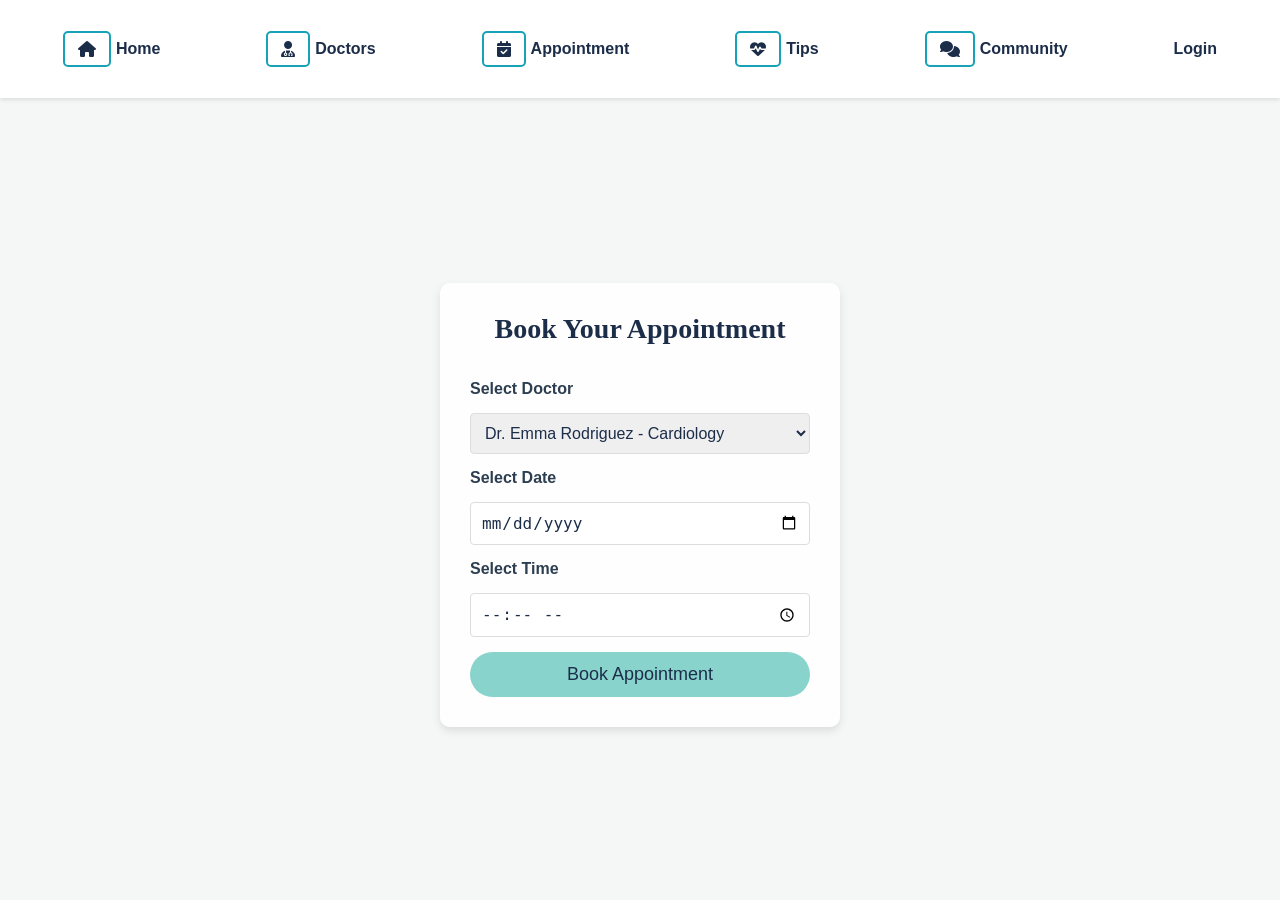
==== pages/appointments.html @ 43bcc20f "Initial commit: MediCommunity Web project" ====
<!DOCTYPE html>
<html lang="en">
<head>
    <meta charset="UTF-8">
    <meta name="viewport" content="width=device-width, initial-scale=1.0">
    <title>Book Appointment - HealthCare System</title>
    
<link  rel="stylesheet" href="../styles/appointment.css"/>
<link rel="stylesheet" href="https://cdnjs.cloudflare.com/ajax/libs/font-awesome/6.5.0/css/all.min.css" />
</head>


<body>
   <header>
    <nav>
        <ul>
            <li><a href="HomePage.HTML"><i class="fas fa-home"></i> Home</a></li>
            <li><a href="Doctors.HTML"><i class="fas fa-user-md"></i> Doctors</a></li>
            <li><a href="appointments.html"><i class="fas fa-calendar-check"></i> Appointment</a></li>
            <li><a href="Health-tips.html"><i class="fas fa-heartbeat"></i> Tips</a></li>
            <li><a href="community.html"><i class="fas fa-comments"></i> Community</a></li>
            <li><a href="index.html">Login</a></li>
        </ul>
    </nav>
</header>
<div class="header-spacer"></div>
    <div id="appointment-container">
        <div class="form-container">
            <h2>Book Your Appointment</h2>
            <form action="/submit_appointment" method="POST">
                <label for="doctor">Select Doctor</label>
                  <select id="doctor" name="doctor" required>
          <option value="Dr. Emma Rodriguez">Dr. Emma Rodriguez - Cardiology</option>
          <option value="Dr. Jacob Nguyen">Dr. Jacob Nguyen - Pediatrics</option>
          <option value="Dr. Michael Smith">Dr. Michael Smith - Dermatology</option>
          <option value="Dr. Sophia Patel">Dr. Sophia Patel - Orthopedics</option>
          <option value="Dr. Julia Clarke">Dr. Julia Clarke - Neurology</option>
          <option value="Dr. Lara Lee">Dr. Lara Lee - General Medicine</option>
          <option value="Dr. Andrew King">Dr. Andrew King - Gynecology</option>
          <option value="Dr. David Lee">Dr. David Lee - Urology</option>
          <option value="Dr. Clara Johnson">Dr. Clara Johnson - Ophthalmology</option>
          <option value="Dr. Paul Adams">Dr. Paul Adams - Endocrinology</option>
        </select>

                <label for="date">Select Date</label>
                <input type="date" id="date" name="date" required>

                <label for="time">Select Time</label>
                <input type="time" id="time" name="time" required>

                <button type="submit">Book Appointment</button>
            </form>
        </div>
    </div>
<!-- Doctor Info Modal -->
<div id="doctorModal" class="modal">
  <div class="modal-content">
    <span class="close">&times;</span>
    <h2 id="modalName"></h2>
    <p id="modalSpecialty"></p>
    <p id="modalExperience"></p>
    <p id="modalLocation"></p>
    <p id="modalAvailability"></p>
  </div>
</div>

<script>
const doctorSelect = document.getElementById("doctor");
const modal = document.getElementById("doctorModal");
const closeBtn = document.querySelector(".close");

doctorSelect.addEventListener("change", function() {
  const selectedOption = this.options[this.selectedIndex].text; 
  // Example: "Dr. Emma Rodriguez - Cardiology"

  // Split into name and specialty
  const [name, specialty] = selectedOption.split(" - ");

  // Fill modal
  document.getElementById("modalName").textContent = name;
  document.getElementById("modalSpecialty").textContent = "Specialty: " + (specialty || "N/A");
  document.getElementById("modalExperience").textContent = "Experience: (to be shown)";
  document.getElementById("modalLocation").textContent = "Location: (to be shown)";
  document.getElementById("modalAvailability").textContent = "Availability: (to be shown)";

  // Show modal
  modal.style.display = "block";
});

// Close modal
closeBtn.onclick = () => modal.style.display = "none";
window.onclick = (event) => { if (event.target == modal) modal.style.display = "none"; };
</script>


</body>
</html>
---- styles/appointment.css ----
/* Default styles (Desktop-First) - These are your desired desktop styles */
    * {
        margin: 0;
        padding: 0;
        box-sizing: border-box;
    }

    body {
        font-family: 'Montserrat', sans-serif;
        background: #f4f7f6;
        color: #1C2D4A;
        overflow-x: hidden;
    }

    header {
        background-color: rgba(255, 255, 255, 0.95);
        position: fixed;
        top: 0;
        width: 100%;
        padding: 23px 0; /* Desktop padding */
        z-index: 10;
        box-shadow: 0 2px 4px rgba(0,0,0,0.1);
        /* Adding a temporary background to header for visual debugging */
        /* background-color: rgba(255, 99, 71, 0.95); /* Tomato red for visibility */
    }

    nav ul {
        display: flex;
        justify-content: center;
        list-style: none;
        padding: 0 10px;
        align-items: stretch;
        min-height: 40px;
    }

    nav ul li {
        flex-grow: 1;
        flex-shrink: 1;
        flex-basis: auto;
        margin: 0;
        text-align: center;
        padding: 0 5px;
    }

    nav ul li a {
        text-decoration: none;
        color: #1C2D4A;
        font-weight: 600;
        font-size: 16px;
        transition: color 0.3s ease;
        white-space: nowrap;
        display: flex;
        align-items: center;
        justify-content: center;
        padding: 8px 0;
        height: 100%;
    }

    nav ul li a:hover {
        color: #17a2b8;
        background-color: #f8f9fa;
        border-color: #138496;
    }

    nav ul li a i {
        margin-right: 5px;
        transition: transform 0.2s ease-in-out;
        border: 2px solid #17a2b8;
        padding: 8px 13px;
        border-radius: 5px;
        display: inline-block;
        flex-shrink: 0;
    }

    nav ul li a[href="login.html"] {
        border: 2px solid #17a2b8;
        padding: 8px 13px;
        border-radius: 5px;
        display: inline-flex;
        justify-content: center;
        align-items: center;
        height: auto;
    }

    nav ul li a[href="login.html"]:hover {
        background-color: #f8f9fa;
        color: #17a2b8;
        border-color: #138496;
    }

    /* --- NEW SPACER DIV STYLES --- */
    .header-spacer {
        /* Set this height to be exactly the height of your fixed header + desired gap */
        height: 140px; /* Example: If header is ~70px, this gives 100px gap */
        width: 100%;
        /* Add a temporary background for visual debugging */
        /* background-color: yellowgreen; /* For visibility */
    }

    main {
        /* Remove margin-top here as the spacer now handles the vertical offset */
        margin-top: 0;
        padding-top: 20px; /* Keep internal padding for main's content */
        /* Adding a temporary background to main for visual debugging */
        /* background-color: lightblue; /* For visibility */
    }

    #appointment-container {
        display: flex;
        justify-content: center;
        align-items: center;
        width: 100%;
        /* Adjust min-height to take remaining viewport height *after* the spacer */
        min-height: calc(100vh - 170px); /* Subtract the spacer height */
        padding: 90px;
    }

    /* Form Box Styling */
    .form-container {
        width: 400px;
        max-width: 95%;
        padding: 30px;
        background: rgba(255, 255, 255, 0.9);
        border-radius: 10px;
        box-shadow: 0px 4px 8px rgba(0, 0, 0, 0.1);
        display: flex;
        flex-direction: column;
        gap: 15px;
        margin: 0 auto;
    }

    /* Heading inside the form */
    h2 {
        text-align: center;
        color: #1C2D4A;
        font-family: 'Playfair Display', serif;
        margin-bottom: 20px;
        font-size: 28px;
    }

    /* Form Styling */
    form {
        display: flex;
        flex-direction: column;
        gap: 15px;
    }

    form label {
        color: #2c3e50;
        font-weight: bold;
        font-size: 16px;
    }

    form input,
    form select,
    form textarea {
        padding: 10px;
        border: 1px solid #ddd;
        border-radius: 4px;
        font-size: 16px;
        color: #1C2D4A;
    }

    form button {
        padding: 12px;
        background-color: #88D4CC;
        color: #1C2D4A;
        border: none;
        border-radius: 30px;
        font-size: 18px;
        cursor: pointer;
        transition: background-color 0.3s ease;
    }

    form button:hover {
        background-color: #1C2D4A;
        color: #fff;
    }
.modal {
  display: none; 
  position: fixed; 
  z-index: 1000; 
  left: 0; 
  top: 0; 
  width: 100%; 
  height: 100%; 
  background-color: rgba(0,0,0,0.6);
}

.modal-content {
  background: #fff;
  margin: 10% auto;
  padding: 20px;
  border-radius: 8px;
  width: 60%;
  animation: fadeIn 0.3s ease-in-out;
}

.close {
  float: right;
  font-size: 24px;
  cursor: pointer;
}

@keyframes fadeIn {
  from {opacity: 0; transform: translateY(-20px);}
  to {opacity: 1; transform: translateY(0);}
}
    /* --- Media Query for Smaller Desktop/Tablet Screens (e.g., up to 992px) --- */
    @media (max-width: 992px) {
        nav ul li {
            padding: 0 3px;
        }
        nav ul li a {
            font-size: 15px;
        }
        nav ul li a i {
            margin-right: 3px;
            padding: 6px 10px;
        }
        nav ul li a[href="login.html"] {
            padding: 6px 10px;
        }
        /* No change to spacer height here unless the header's height changes significantly */
    }

    /* --- Media Query for Mobile/Tablet Screens (e.g., up to 768px) --- */
    @media (max-width: 768px) {
        header {
            padding: 18px 0;
        }
        /* Adjust the spacer height to match the new, potentially smaller header height + desired gap */
        .header-spacer {
            height: 75px; /* Example: Header height ~60px + 40px gap */
        }
        nav ul {
            padding: 0 5px;
        }
        nav ul li {
            padding: 0 2px;
        }
        nav ul li a {
            font-size: 14px;
        }
        nav ul li a i {
            margin-right: 2px;
            padding: 5px 8px;
        }
        nav ul li a[href="login.html"] {
            padding: 5px 8px;
        }
        main {
            margin-top: 0; /* Still handled by spacer */
        }
        #appointment-container {
            /* Adjust min-height to subtract the NEW spacer height for this breakpoint */
            min-height: calc(100vh - 100px);
            padding: 50px;
        }
        .form-container {
            padding: 25px;
        }
        h2 {
            font-size: 26px;
        }
    }

    /* --- Media Query for Small Mobile Screens (e.g., up to 576px) --- */
    @media (max-width: 576px) {
        header {
            padding: 10px 0;
        }
        /* Adjust the spacer height */
        .header-spacer {
            height: 80px; /* Example: Header height ~50px + 30px gap */
        }
        nav ul {
            padding: 0 2px;
            min-height: auto;
        }
        nav ul li {
            padding: 0 1px;
        }
        nav ul li a {
            font-size: 12px;
            padding: 4px 0;
        }
        nav ul li a i {
            margin-right: 0px;
            padding: 4px 6px;
        }
        nav ul li a[href="login.html"] {
            padding: 4px 6px;
        }
        main {
            margin-top: 0; /* Still handled by spacer */
        }
        #appointment-container {
            /* Adjust min-height to subtract the NEW spacer height for this breakpoint */
            min-height: calc(100vh - 80px);
            padding: 20px;
        }
        .form-container {
            padding: 15px;
        }
        h2 {
            font-size: 22px;
        }
        form label {
            font-size: 14px;
        }
    }

    /* --- Critical Fallback: Hamburger Menu / Stacking for extremely small screens --- */
    @media (max-width: 420px) {
        header {
            /* Consider even less padding if the header gets very compressed */
            padding: 5px 0;
        }
        /* Adjust the spacer height for the smallest screens */
        .header-spacer {
            height: 60px; /* Example: Header height ~40px + 20px gap */
        }
        nav ul {
            flex-direction: column;
            align-items: center;
            padding: 0;
        }
        nav ul li {
            width: 100%;
            margin: 5px 0;
            padding: 0;
        }
        nav ul li a {
            font-size: 16px;
            padding: 10px 0;
            display: flex;
            justify-content: center;
            align-items: center;
        }
        nav ul li a i {
            margin-right: 10px;
            padding: 8px 13px;
        }
        nav ul li a[href="login.html"] {
            padding: 8px 13px;
        }
        main {
            margin-top: 0; /* Still handled by spacer */
        }
        #appointment-container {
            /* Adjust min-height to subtract the NEW spacer height for this breakpoint */
            min-height: calc(100vh - 60px);
            padding: 10px;
        }
        .form-container {
            width: 98%;
            padding: 10px;
        }
    }
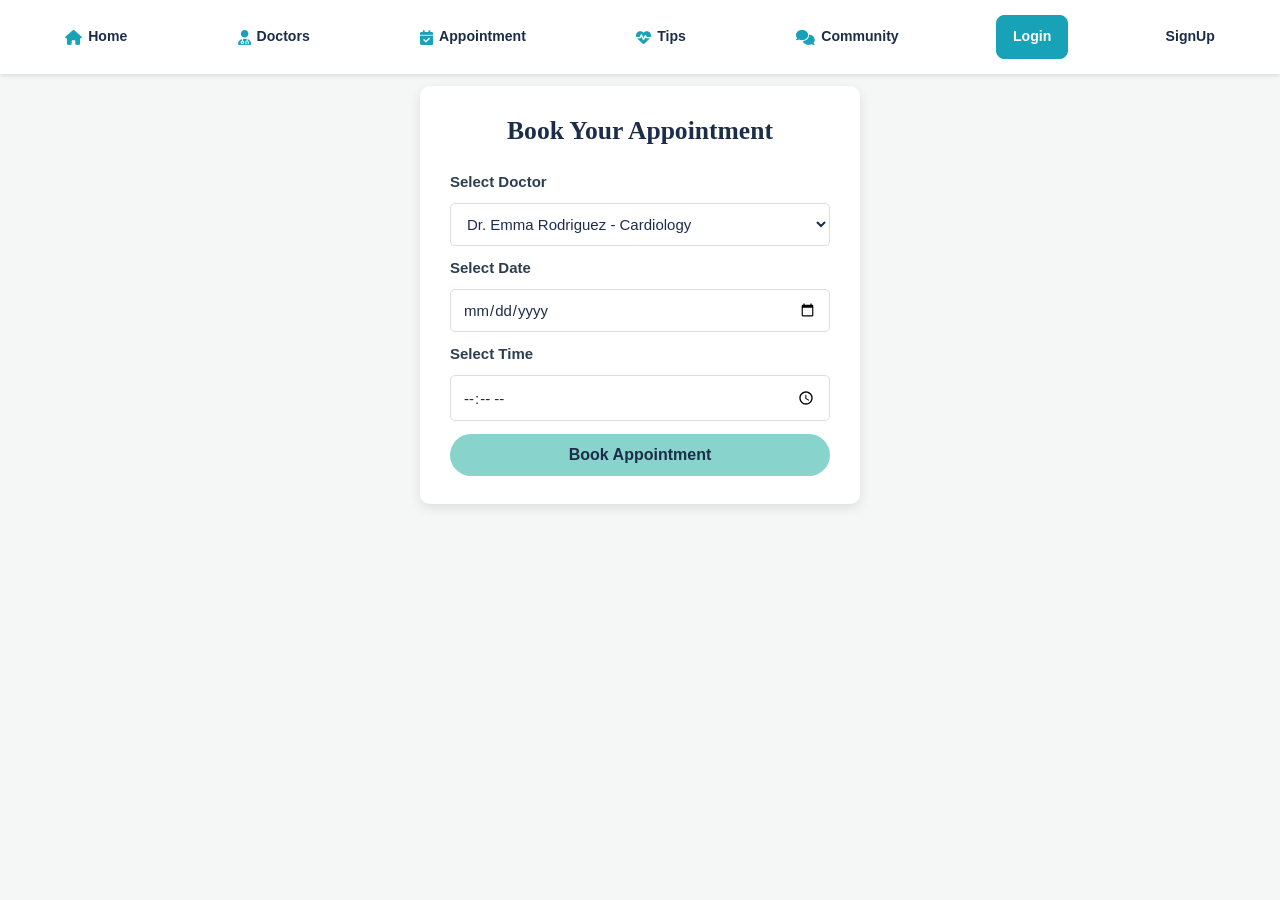
==== commit 09ead111: "Update MediCommunity pages and responsive design" ====
--- a/pages/appointments.html
+++ b/pages/appointments.html
@@ -4,7 +4,7 @@
     <meta charset="UTF-8">
     <meta name="viewport" content="width=device-width, initial-scale=1.0">
     <title>Book Appointment - HealthCare System</title>
-    
+
 <link  rel="stylesheet" href="../styles/appointment.css"/>
 <link rel="stylesheet" href="https://cdnjs.cloudflare.com/ajax/libs/font-awesome/6.5.0/css/all.min.css" />
 </head>
@@ -15,11 +15,12 @@
     <nav>
         <ul>
             <li><a href="HomePage.HTML"><i class="fas fa-home"></i> Home</a></li>
-            <li><a href="Doctors.HTML"><i class="fas fa-user-md"></i> Doctors</a></li>
+            <li><a href="Doctors.html"><i class="fas fa-user-md"></i> Doctors</a></li>
             <li><a href="appointments.html"><i class="fas fa-calendar-check"></i> Appointment</a></li>
             <li><a href="Health-tips.html"><i class="fas fa-heartbeat"></i> Tips</a></li>
             <li><a href="community.html"><i class="fas fa-comments"></i> Community</a></li>
             <li><a href="index.html">Login</a></li>
+            <li><a href="signup.html">SignUp</a> </li>
         </ul>
     </nav>
 </header>
@@ -70,7 +71,7 @@
 const closeBtn = document.querySelector(".close");
 
 doctorSelect.addEventListener("change", function() {
-  const selectedOption = this.options[this.selectedIndex].text; 
+  const selectedOption = this.options[this.selectedIndex].text;
   // Example: "Dr. Emma Rodriguez - Cardiology"
 
   // Split into name and specialty
--- a/styles/appointment.css
+++ b/styles/appointment.css
@@ -1,360 +1,521 @@
-/* Default styles (Desktop-First) - These are your desired desktop styles */
-    * {
+/* =========================
+   1. GENERAL RESET & COLORS
+========================= */
+
+* {
+    margin: 0;
+    padding: 0;
+    box-sizing: border-box;
+}
+
+html {
+    width: 100%;
+    scroll-behavior: smooth;
+}
+
+body {
+    font-family: 'Montserrat', sans-serif;
+    background: #f4f7f6;
+    color: #1C2D4A;
+    min-height: 100vh;
+    overflow-x: clip;
+}
+
+/* =========================
+   2. FIXED NAVBAR
+========================= */
+
+header {
+    background-color: rgba(255, 255, 255, 0.95);
+    position: fixed;
+    top: 0;
+    left: 0;
+    width: 100%;
+    padding: 16px 0;
+    z-index: 100;
+    box-shadow: 0 2px 4px rgba(0, 0, 0, 0.1);
+}
+
+nav ul {
+    display: flex;
+    justify-content: center;
+    align-items: center;
+    list-style: none;
+    padding: 0 12px;
+    min-height: 40px;
+    gap: 4px;
+}
+
+nav ul li {
+    flex: 1 1 auto;
+    min-width: 0;
+    text-align: center;
+    padding: 0 4px;
+}
+
+nav ul li a {
+    text-decoration: none;
+    color: #1C2D4A;
+    font-weight: 600;
+    font-size: clamp(14px, 1.1vw, 17px);
+    white-space: nowrap;
+    display: inline-flex;
+    align-items: center;
+    justify-content: center;
+    gap: 6px;
+    min-height: 44px;
+    padding: 8px 12px;
+    border: 1px solid transparent;
+    border-radius: 8px;
+    line-height: 1.4;
+    transition:
+        color 0.25s ease,
+        background-color 0.25s ease,
+        border-color 0.25s ease;
+}
+
+/* Navbar icons */
+
+nav ul li a i {
+    display: inline-flex;
+    align-items: center;
+    justify-content: center;
+    color: #17a2b8;
+    font-size: 15px;
+    transition: transform 0.25s ease;
+    border: none;
+    padding: 0;
+    border-radius: 0;
+}
+
+/* Hover effect — matches Home.css */
+
+nav ul li a:hover {
+    color: #138496;
+    background: #f0f9fa;
+    border-color: #d8eff1;
+}
+
+nav ul li a:hover i {
+    transform: translateY(-1px);
+}
+
+/* Login link — normal state */
+
+nav ul li a[href="index.html"],
+nav ul li a[href="login.html"] {
+    padding: 9px 16px;
+    color: #ffffff;
+    background: #17a2b8;
+    border-color: #17a2b8;
+    border-radius: 8px;
+}
+
+/* Login link — hover state */
+
+nav ul li a[href="index.html"]:hover,
+nav ul li a[href="login.html"]:hover {
+    color: #ffffff;
+    background: #138496;
+    border-color: #138496;
+}
+
+/* Keyboard accessibility */
+
+nav a:focus-visible {
+    outline: 3px solid #73d0dc;
+    outline-offset: 3px;
+}
+
+/* =========================
+   3. HEADER SPACER
+========================= */
+
+.header-spacer {
+    height: 82px;
+    width: 100%;
+}
+
+/* =========================
+   4. MAIN APPOINTMENT SECTION
+========================= */
+
+main {
+    margin: 0;
+    padding: 0;
+}
+
+#appointment-container {
+    display: flex;
+    justify-content: center;
+    align-items: flex-start;
+    width: 100%;
+    min-height: calc(100vh - 82px);
+    padding: 12px 24px 35px;
+}
+
+/* =========================
+   5. APPOINTMENT FORM
+========================= */
+
+.form-container {
+    width: 100%;
+    max-width: 440px;
+    padding: 28px 30px;
+    background: rgba(255, 255, 255, 0.95);
+    border-radius: 10px;
+    box-shadow: 0 4px 12px rgba(0, 0, 0, 0.1);
+    display: flex;
+    flex-direction: column;
+    gap: 14px;
+    margin: 0 auto;
+}
+
+h2 {
+    text-align: center;
+    color: #1C2D4A;
+    font-family: 'Playfair Display', serif;
+    margin-bottom: 12px;
+    font-size: clamp(24px, 2vw, 29px);
+    line-height: 1.3;
+}
+
+form {
+    display: flex;
+    flex-direction: column;
+    gap: 13px;
+    width: 100%;
+}
+
+form label {
+    color: #2c3e50;
+    font-weight: 600;
+    font-size: 15px;
+}
+
+form input,
+form select,
+form textarea {
+    width: 100%;
+    min-width: 0;
+    padding: 11px 12px;
+    border: 1px solid #ddd;
+    border-radius: 5px;
+    font-family: inherit;
+    font-size: 15px;
+    color: #1C2D4A;
+    background: #fff;
+}
+
+form input:focus,
+form select:focus,
+form textarea:focus {
+    outline: 2px solid rgba(23, 162, 184, 0.3);
+    border-color: #17a2b8;
+}
+
+form textarea {
+    min-height: 90px;
+    resize: vertical;
+}
+
+form button {
+    width: 100%;
+    padding: 12px;
+    background-color: #88D4CC;
+    color: #1C2D4A;
+    border: none;
+    border-radius: 30px;
+    font-family: inherit;
+    font-size: 16px;
+    font-weight: 600;
+    cursor: pointer;
+    transition: background-color 0.3s ease, color 0.3s ease;
+}
+
+form button:hover {
+    background-color: #1C2D4A;
+    color: #fff;
+}
+
+/* =========================
+   6. MODAL
+========================= */
+
+.modal {
+    display: none;
+    position: fixed;
+    z-index: 1000;
+    inset: 0;
+    width: 100%;
+    height: 100%;
+    overflow-y: auto;
+    background-color: rgba(0, 0, 0, 0.6);
+    padding: 24px 16px;
+}
+
+.modal-content {
+    background: #fff;
+    margin: 5vh auto;
+    padding: 24px;
+    border-radius: 8px;
+    width: 100%;
+    max-width: 650px;
+    max-height: 90vh;
+    overflow-y: auto;
+    animation: fadeIn 0.3s ease-in-out;
+}
+
+.close {
+    float: right;
+    font-size: 24px;
+    cursor: pointer;
+}
+
+@keyframes fadeIn {
+    from {
+        opacity: 0;
+        transform: translateY(-20px);
+    }
+
+    to {
+        opacity: 1;
+        transform: translateY(0);
+    }
+}
+
+/* =========================
+   7. LAPTOPS & SMALL DESKTOPS
+========================= */
+
+@media (min-width: 993px) {
+    header {
+        padding: 15px 0;
+    }
+
+    .header-spacer {
+        height: 78px;
+    }
+
+    #appointment-container {
+        min-height: calc(100vh - 78px);
+        padding-top: 8px;
+        padding-bottom: 30px;
+    }
+
+    .form-container {
+        max-width: 440px;
+        padding: 28px 30px;
+    }
+}
+
+/* =========================
+   8. TABLETS
+========================= */
+
+@media (max-width: 992px) {
+    header {
+        padding: 12px 0;
+    }
+
+    nav ul {
+        gap: 2px;
+        padding: 0 6px;
+    }
+
+    nav ul li {
+        padding: 0 2px;
+    }
+
+    nav ul li a {
+        font-size: 13px;
+        gap: 3px;
+        padding: 7px 3px;
+    }
+
+    nav ul li a i {
+        padding: 5px 7px;
+    }
+
+    nav ul li a[href="login.html"] {
+        padding: 6px 8px;
+    }
+
+    .header-spacer {
+        height: 68px;
+    }
+
+    #appointment-container {
+        min-height: calc(100vh - 68px);
+        padding: 12px 20px 30px;
+    }
+
+    .form-container {
+        max-width: 420px;
+        padding: 25px;
+    }
+}
+
+/* =========================
+   9. MOBILE
+========================= */
+
+@media (max-width: 600px) {
+    header {
+        padding: 8px 0;
+    }
+
+    nav ul {
+        padding: 0 5px;
+        gap: 1px;
+    }
+
+    nav ul li {
+        padding: 0 1px;
+    }
+
+    nav ul li a {
+        font-size: 11px;
+        gap: 3px;
+        padding: 6px 2px;
+        white-space: normal;
+        overflow-wrap: anywhere;
+    }
+
+    nav ul li a i {
+        padding: 4px 5px;
         margin: 0;
-        padding: 0;
-        box-sizing: border-box;
-    }
-
-    body {
-        font-family: 'Montserrat', sans-serif;
-        background: #f4f7f6;
-        color: #1C2D4A;
-        overflow-x: hidden;
-    }
-
-    header {
-        background-color: rgba(255, 255, 255, 0.95);
-        position: fixed;
-        top: 0;
-        width: 100%;
-        padding: 23px 0; /* Desktop padding */
-        z-index: 10;
-        box-shadow: 0 2px 4px rgba(0,0,0,0.1);
-        /* Adding a temporary background to header for visual debugging */
-        /* background-color: rgba(255, 99, 71, 0.95); /* Tomato red for visibility */
-    }
-
-    nav ul {
-        display: flex;
-        justify-content: center;
-        list-style: none;
-        padding: 0 10px;
-        align-items: stretch;
-        min-height: 40px;
-    }
-
-    nav ul li {
-        flex-grow: 1;
-        flex-shrink: 1;
-        flex-basis: auto;
-        margin: 0;
-        text-align: center;
-        padding: 0 5px;
-    }
-
-    nav ul li a {
-        text-decoration: none;
-        color: #1C2D4A;
-        font-weight: 600;
-        font-size: 16px;
-        transition: color 0.3s ease;
-        white-space: nowrap;
-        display: flex;
-        align-items: center;
-        justify-content: center;
-        padding: 8px 0;
-        height: 100%;
-    }
-
-    nav ul li a:hover {
-        color: #17a2b8;
-        background-color: #f8f9fa;
-        border-color: #138496;
-    }
-
-    nav ul li a i {
-        margin-right: 5px;
-        transition: transform 0.2s ease-in-out;
-        border: 2px solid #17a2b8;
-        padding: 8px 13px;
-        border-radius: 5px;
-        display: inline-block;
-        flex-shrink: 0;
     }
 
     nav ul li a[href="login.html"] {
-        border: 2px solid #17a2b8;
-        padding: 8px 13px;
-        border-radius: 5px;
-        display: inline-flex;
-        justify-content: center;
-        align-items: center;
-        height: auto;
-    }
-
-    nav ul li a[href="login.html"]:hover {
-        background-color: #f8f9fa;
-        color: #17a2b8;
-        border-color: #138496;
-    }
-
-    /* --- NEW SPACER DIV STYLES --- */
+        padding: 5px 4px;
+    }
+
     .header-spacer {
-        /* Set this height to be exactly the height of your fixed header + desired gap */
-        height: 140px; /* Example: If header is ~70px, this gives 100px gap */
-        width: 100%;
-        /* Add a temporary background for visual debugging */
-        /* background-color: yellowgreen; /* For visibility */
-    }
-
-    main {
-        /* Remove margin-top here as the spacer now handles the vertical offset */
-        margin-top: 0;
-        padding-top: 20px; /* Keep internal padding for main's content */
-        /* Adding a temporary background to main for visual debugging */
-        /* background-color: lightblue; /* For visibility */
+        height: 60px;
     }
 
     #appointment-container {
-        display: flex;
-        justify-content: center;
-        align-items: center;
-        width: 100%;
-        /* Adjust min-height to take remaining viewport height *after* the spacer */
-        min-height: calc(100vh - 170px); /* Subtract the spacer height */
-        padding: 90px;
-    }
-
-    /* Form Box Styling */
+        min-height: calc(100vh - 60px);
+        padding: 12px 14px 24px;
+    }
+
     .form-container {
-        width: 400px;
-        max-width: 95%;
-        padding: 30px;
-        background: rgba(255, 255, 255, 0.9);
-        border-radius: 10px;
-        box-shadow: 0px 4px 8px rgba(0, 0, 0, 0.1);
-        display: flex;
-        flex-direction: column;
-        gap: 15px;
-        margin: 0 auto;
-    }
-
-    /* Heading inside the form */
+        max-width: 440px;
+        padding: 22px 20px;
+        gap: 12px;
+    }
+
     h2 {
-        text-align: center;
-        color: #1C2D4A;
-        font-family: 'Playfair Display', serif;
-        margin-bottom: 20px;
-        font-size: 28px;
-    }
-
-    /* Form Styling */
+        font-size: 24px;
+        margin-bottom: 8px;
+    }
+
     form {
-        display: flex;
-        flex-direction: column;
-        gap: 15px;
+        gap: 12px;
     }
 
     form label {
-        color: #2c3e50;
-        font-weight: bold;
-        font-size: 16px;
+        font-size: 14px;
     }
 
     form input,
     form select,
     form textarea {
-        padding: 10px;
-        border: 1px solid #ddd;
-        border-radius: 4px;
         font-size: 16px;
-        color: #1C2D4A;
+        padding: 11px;
     }
 
     form button {
-        padding: 12px;
-        background-color: #88D4CC;
-        color: #1C2D4A;
-        border: none;
-        border-radius: 30px;
-        font-size: 18px;
-        cursor: pointer;
-        transition: background-color 0.3s ease;
-    }
-
-    form button:hover {
-        background-color: #1C2D4A;
-        color: #fff;
-    }
-.modal {
-  display: none; 
-  position: fixed; 
-  z-index: 1000; 
-  left: 0; 
-  top: 0; 
-  width: 100%; 
-  height: 100%; 
-  background-color: rgba(0,0,0,0.6);
-}
-
-.modal-content {
-  background: #fff;
-  margin: 10% auto;
-  padding: 20px;
-  border-radius: 8px;
-  width: 60%;
-  animation: fadeIn 0.3s ease-in-out;
-}
-
-.close {
-  float: right;
-  font-size: 24px;
-  cursor: pointer;
-}
-
-@keyframes fadeIn {
-  from {opacity: 0; transform: translateY(-20px);}
-  to {opacity: 1; transform: translateY(0);}
-}
-    /* --- Media Query for Smaller Desktop/Tablet Screens (e.g., up to 992px) --- */
-    @media (max-width: 992px) {
-        nav ul li {
-            padding: 0 3px;
-        }
-        nav ul li a {
-            font-size: 15px;
-        }
-        nav ul li a i {
-            margin-right: 3px;
-            padding: 6px 10px;
-        }
-        nav ul li a[href="login.html"] {
-            padding: 6px 10px;
-        }
-        /* No change to spacer height here unless the header's height changes significantly */
-    }
-
-    /* --- Media Query for Mobile/Tablet Screens (e.g., up to 768px) --- */
-    @media (max-width: 768px) {
-        header {
-            padding: 18px 0;
-        }
-        /* Adjust the spacer height to match the new, potentially smaller header height + desired gap */
-        .header-spacer {
-            height: 75px; /* Example: Header height ~60px + 40px gap */
-        }
-        nav ul {
-            padding: 0 5px;
-        }
-        nav ul li {
-            padding: 0 2px;
-        }
-        nav ul li a {
-            font-size: 14px;
-        }
-        nav ul li a i {
-            margin-right: 2px;
-            padding: 5px 8px;
-        }
-        nav ul li a[href="login.html"] {
-            padding: 5px 8px;
-        }
-        main {
-            margin-top: 0; /* Still handled by spacer */
-        }
-        #appointment-container {
-            /* Adjust min-height to subtract the NEW spacer height for this breakpoint */
-            min-height: calc(100vh - 100px);
-            padding: 50px;
-        }
-        .form-container {
-            padding: 25px;
-        }
-        h2 {
-            font-size: 26px;
-        }
-    }
-
-    /* --- Media Query for Small Mobile Screens (e.g., up to 576px) --- */
-    @media (max-width: 576px) {
-        header {
-            padding: 10px 0;
-        }
-        /* Adjust the spacer height */
-        .header-spacer {
-            height: 80px; /* Example: Header height ~50px + 30px gap */
-        }
-        nav ul {
-            padding: 0 2px;
-            min-height: auto;
-        }
-        nav ul li {
-            padding: 0 1px;
-        }
-        nav ul li a {
-            font-size: 12px;
-            padding: 4px 0;
-        }
-        nav ul li a i {
-            margin-right: 0px;
-            padding: 4px 6px;
-        }
-        nav ul li a[href="login.html"] {
-            padding: 4px 6px;
-        }
-        main {
-            margin-top: 0; /* Still handled by spacer */
-        }
-        #appointment-container {
-            /* Adjust min-height to subtract the NEW spacer height for this breakpoint */
-            min-height: calc(100vh - 80px);
-            padding: 20px;
-        }
-        .form-container {
-            padding: 15px;
-        }
-        h2 {
-            font-size: 22px;
-        }
-        form label {
-            font-size: 14px;
-        }
-    }
-
-    /* --- Critical Fallback: Hamburger Menu / Stacking for extremely small screens --- */
-    @media (max-width: 420px) {
-        header {
-            /* Consider even less padding if the header gets very compressed */
-            padding: 5px 0;
-        }
-        /* Adjust the spacer height for the smallest screens */
-        .header-spacer {
-            height: 60px; /* Example: Header height ~40px + 20px gap */
-        }
-        nav ul {
-            flex-direction: column;
-            align-items: center;
-            padding: 0;
-        }
-        nav ul li {
-            width: 100%;
-            margin: 5px 0;
-            padding: 0;
-        }
-        nav ul li a {
-            font-size: 16px;
-            padding: 10px 0;
-            display: flex;
-            justify-content: center;
-            align-items: center;
-        }
-        nav ul li a i {
-            margin-right: 10px;
-            padding: 8px 13px;
-        }
-        nav ul li a[href="login.html"] {
-            padding: 8px 13px;
-        }
-        main {
-            margin-top: 0; /* Still handled by spacer */
-        }
-        #appointment-container {
-            /* Adjust min-height to subtract the NEW spacer height for this breakpoint */
-            min-height: calc(100vh - 60px);
-            padding: 10px;
-        }
-        .form-container {
-            width: 98%;
-            padding: 10px;
-        }
-    }+        font-size: 16px;
+    }
+
+    .modal-content {
+        padding: 18px;
+        margin: 3vh auto;
+    }
+}
+
+/* =========================
+   10. VERY SMALL PHONES
+========================= */
+
+@media (max-width: 420px) {
+    header {
+        padding: 6px 0;
+    }
+
+    /* Keep the navbar horizontal and allow wrapping */
+
+    nav ul {
+        flex-wrap: wrap;
+        justify-content: center;
+        min-height: auto;
+        gap: 3px;
+    }
+
+    nav ul li {
+        flex: 0 1 auto;
+        width: auto;
+    }
+
+    nav ul li a {
+        font-size: 11px;
+        padding: 5px 3px;
+    }
+
+    nav ul li a i {
+        padding: 3px 4px;
+    }
+
+    .header-spacer {
+        height: 64px;
+    }
+
+    #appointment-container {
+        min-height: calc(100vh - 64px);
+        padding: 10px 10px 20px;
+    }
+
+    .form-container {
+        width: 100%;
+        max-width: 360px;
+        padding: 18px 15px;
+    }
+
+    h2 {
+        font-size: 22px;
+    }
+
+    .modal-content {
+        padding: 15px;
+    }
+}
+
+/* =========================
+   11. SHORT LAPTOP SCREENS
+========================= */
+
+@media (min-width: 993px) and (max-height: 750px) {
+    #appointment-container {
+        padding-top: 6px;
+        padding-bottom: 20px;
+    }
+
+    .form-container {
+        padding: 20px 26px;
+        gap: 10px;
+    }
+
+    h2 {
+        margin-bottom: 6px;
+    }
+
+    form {
+        gap: 10px;
+    }
+
+    form textarea {
+        min-height: 65px;
+    }
+}
